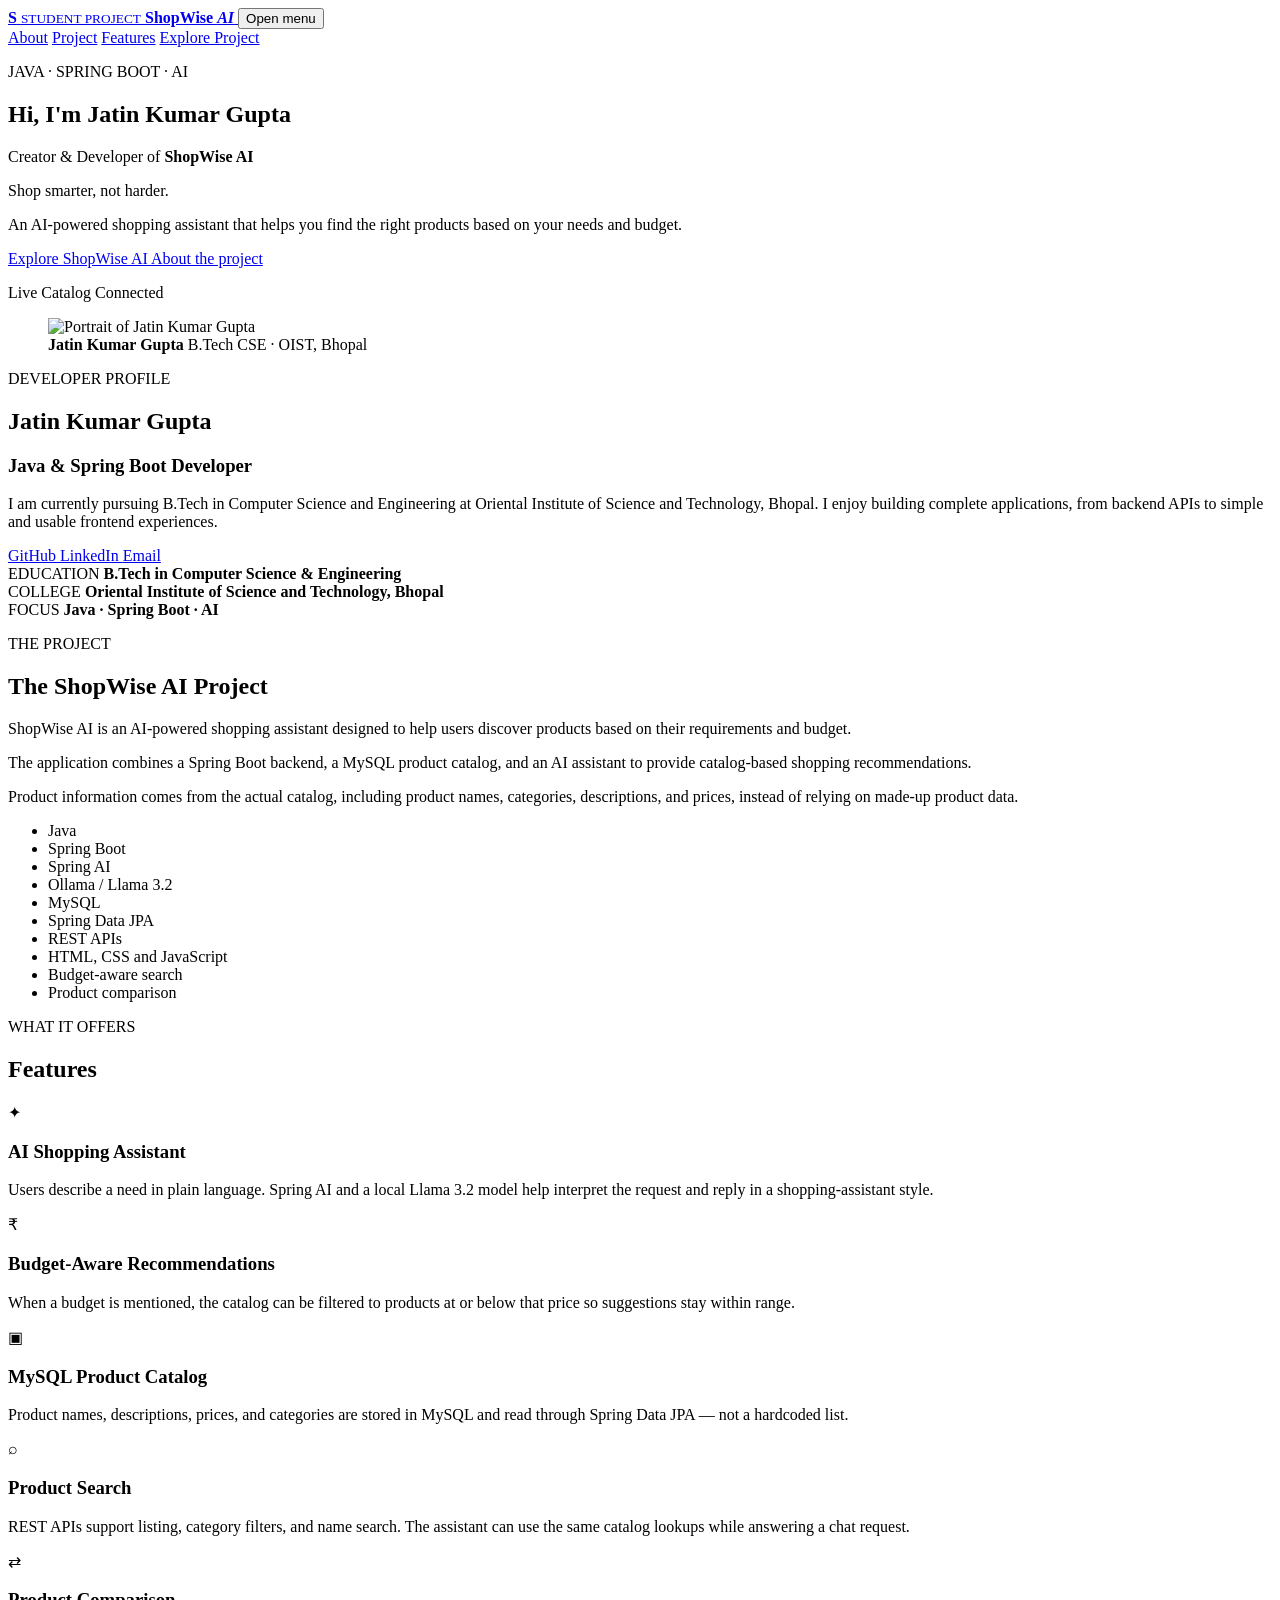
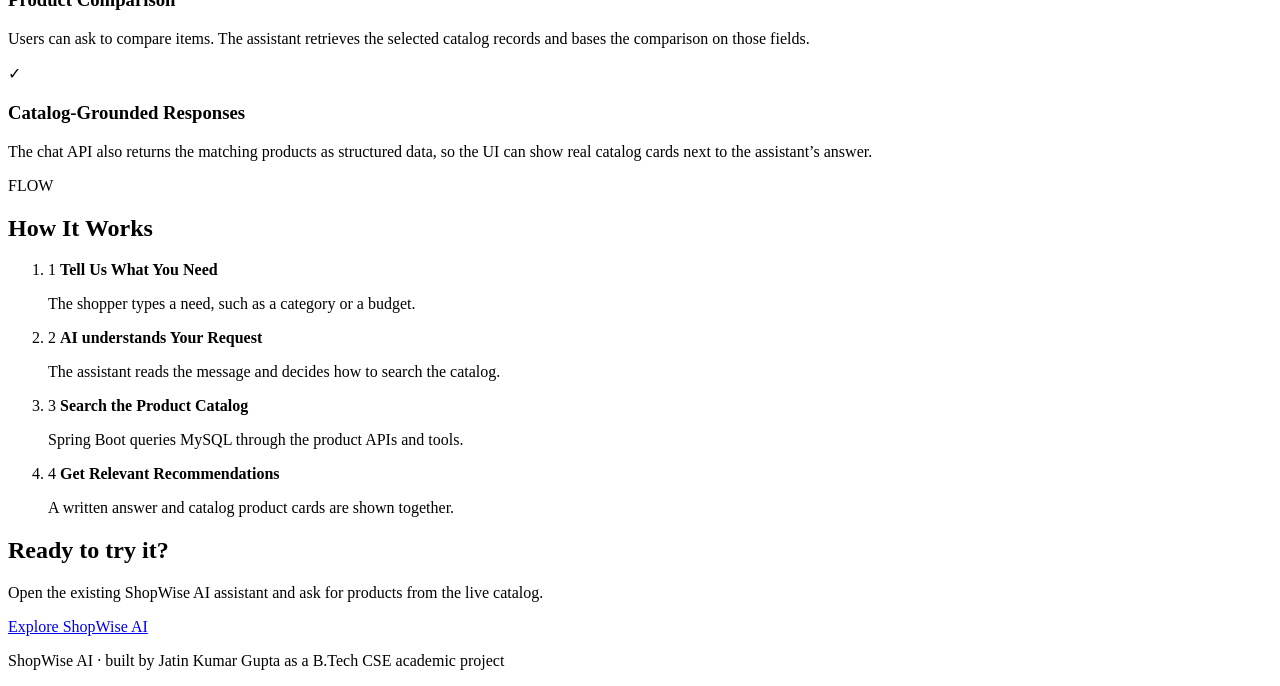
==== src/main/resources/static/index.html @ 2e9dcf94 "Initial release of ShopWise AI" ====
<!doctype html>
<html lang="en">
<head>
    <meta charset="UTF-8">
    <meta name="viewport" content="width=device-width, initial-scale=1.0">
    <meta name="description" content="ShopWise AI by Jatin Kumar Gupta — an AI shopping assistant built with Java, Spring Boot, and a MySQL product catalog.">
    <title>ShopWise AI | Jatin Kumar Gupta</title>
    <link rel="stylesheet" href="/styles.css">
</head>
<body class="landing-page">
<div class="page-glow glow-one"></div>
<div class="page-glow glow-two"></div>

<header class="landing-header">
    <div class="landing-header-inner">
        <a class="brand" href="/" aria-label="ShopWise AI home">
            <span class="brand-symbol" aria-hidden="true"><b>S</b><i></i><i></i></span>
            <span>
                <small>STUDENT PROJECT</small>
                <strong>ShopWise <em>AI</em></strong>
            </span>
        </a>
        <button class="nav-toggle" id="navToggle" type="button" aria-expanded="false" aria-controls="siteNav">
            <span class="sr-only">Open menu</span>
            <span></span><span></span><span></span>
        </button>
        <nav class="landing-nav" id="siteNav" aria-label="Page sections">
            <a href="#about">About</a>
            <a href="#project">Project</a>
            <a href="#features">Features</a>
            <a class="nav-cta" href="/chat.html">Explore Project</a>
        </nav>
    </div>
</header>

<main>
    <section class="hero" aria-labelledby="hero-title">

        <div class="hero-copy">

            <p class="section-kicker">
                JAVA · SPRING BOOT · AI
            </p>

            <h1 id="hero-title">
                Hi, I'm Jatin Kumar Gupta
            </h1>

            <p class="hero-subtitle">
                Creator &amp; Developer of <strong>ShopWise AI</strong>
            </p>

            <p class="hero-tagline">
                Shop smarter, not harder.
            </p>

            <p class="hero-intro">
                An AI-powered shopping assistant that helps you find
                the right products based on your needs and budget.
            </p>

            <div class="hero-actions">

                <a class="landing-cta" href="/chat.html">
                    Explore ShopWise AI
                </a>

                <a class="landing-cta secondary" href="#project">
                    About the project
                </a>

            </div>

            <p class="hero-status">
                <span></span>
                Live Catalog Connected
            </p>

        </div>

        <figure class="hero-photo">

            <img
                    src="/jatin-kumar-gupta.jpg.jpeg"
                    alt="Portrait of Jatin Kumar Gupta"
                    width="280"
                    height="280"
            >

            <figcaption>
                <strong>Jatin Kumar Gupta</strong>
                <span>B.Tech CSE · OIST, Bhopal</span>
            </figcaption>

        </figure>

    </section>

    <section class="landing-section" id="about" aria-labelledby="about-title">

        <p class="section-kicker">DEVELOPER PROFILE</p>

        <h2 id="about-title">Jatin Kumar Gupta</h2>

        <div class="about-card">

            <div class="about-intro">

                <h3>Java &amp; Spring Boot Developer</h3>

                <p>
                    I am currently pursuing B.Tech in Computer Science and
                    Engineering at Oriental Institute of Science and Technology,
                    Bhopal. I enjoy building complete applications, from backend
                    APIs to simple and usable frontend experiences.
                </p>
                <div class="developer-links">

                    <a
                            href="https://github.com/jatingupta18"
                            target="_blank"
                            rel="noopener noreferrer"
                    >
                        GitHub
                    </a>

                    <a
                            href="https://www.linkedin.com/in/jatingupta17"
                            target="_blank"
                            rel="noopener noreferrer"
                    >
                        LinkedIn
                    </a>

                    <a
                            href="mailto:jatingupta4010@gmail.com"
                    >
                        Email
                    </a>

                </div>

            </div>

            <div class="about-meta">

                <div class="about-meta-item">
                    <span>EDUCATION</span>
                    <strong>
                        B.Tech in Computer Science &amp; Engineering
                    </strong>
                </div>

                <div class="about-meta-item">
                    <span>COLLEGE</span>
                    <strong>
                        Oriental Institute of Science and Technology, Bhopal
                    </strong>
                </div>

                <div class="about-meta-item">
                    <span>FOCUS</span>
                    <strong>
                        Java · Spring Boot · AI
                    </strong>
                </div>

            </div>

        </div>

    </section>

    <section
            class="landing-section"
            id="project"
            aria-labelledby="project-title"
    >

        <p class="section-kicker">
            THE PROJECT
        </p>

        <h2 id="project-title">
            The ShopWise AI Project
        </h2>

        <div class="project-intro">

            <p>
                ShopWise AI is an AI-powered shopping assistant designed
                to help users discover products based on their requirements
                and budget.
            </p>

            <p>
                The application combines a Spring Boot backend, a MySQL
                product catalog, and an AI assistant to provide
                catalog-based shopping recommendations.
            </p>

            <p>
                Product information comes from the actual catalog, including
                product names, categories, descriptions, and prices, instead
                of relying on made-up product data.
            </p>

        </div>

        <ul class="tech-list" aria-label="Technologies and capabilities used">

            <li>Java</li>
            <li>Spring Boot</li>
            <li>Spring AI</li>
            <li>Ollama / Llama 3.2</li>
            <li>MySQL</li>
            <li>Spring Data JPA</li>
            <li>REST APIs</li>
            <li>HTML, CSS and JavaScript</li>
            <li>Budget-aware search</li>
            <li>Product comparison</li>

        </ul>

    </section>

    <section class="landing-section" id="features" aria-labelledby="features-title">
        <p class="section-kicker">WHAT IT OFFERS</p>
        <h2 id="features-title">Features</h2>
        <div class="feature-grid">
            <article class="feature-card">
                <span class="feature-icon" aria-hidden="true">✦</span>
                <h3>AI Shopping Assistant</h3>
                <p>Users describe a need in plain language. Spring AI and a local Llama 3.2 model help interpret the request and reply in a shopping-assistant style.</p>
            </article>
            <article class="feature-card">
                <span class="feature-icon" aria-hidden="true">₹</span>
                <h3>Budget-Aware Recommendations</h3>
                <p>When a budget is mentioned, the catalog can be filtered to products at or below that price so suggestions stay within range.</p>
            </article>
            <article class="feature-card">
                <span class="feature-icon" aria-hidden="true">▣</span>
                <h3>MySQL Product Catalog</h3>
                <p>Product names, descriptions, prices, and categories are stored in MySQL and read through Spring Data JPA — not a hardcoded list.</p>
            </article>
            <article class="feature-card">
                <span class="feature-icon" aria-hidden="true">⌕</span>
                <h3>Product Search</h3>
                <p>REST APIs support listing, category filters, and name search. The assistant can use the same catalog lookups while answering a chat request.</p>
            </article>
            <article class="feature-card">
                <span class="feature-icon" aria-hidden="true">⇄</span>
                <h3>Product Comparison</h3>
                <p>Users can ask to compare items. The assistant retrieves the selected catalog records and bases the comparison on those fields.</p>
            </article>
            <article class="feature-card">
                <span class="feature-icon" aria-hidden="true">✓</span>
                <h3>Catalog-Grounded Responses</h3>
                <p>The chat API also returns the matching products as structured data, so the UI can show real catalog cards next to the assistant’s answer.</p>
            </article>
        </div>
    </section>

    <section class="landing-section" id="how-it-works" aria-labelledby="how-title">
        <p class="section-kicker">FLOW</p>
        <h2 id="how-title">How It Works</h2>
        <ol class="steps">
            <li>
                <span>1</span>
                <strong>Tell Us What You Need</strong>
                <p>The shopper types a need, such as a category or a budget.</p>
            </li>
            <li>
                <span>2</span>
                <strong>AI understands Your Request</strong>
                <p>The assistant reads the message and decides how to search the catalog.</p>
            </li>
            <li>
                <span>3</span>
                <strong>Search the Product Catalog</strong>
                <p>Spring Boot queries MySQL through the product APIs and tools.</p>
            </li>
            <li>
                <span>4</span>
                <strong>Get Relevant Recommendations</strong>
                <p>A written answer and catalog product cards are shown together.</p>
            </li>
        </ol>
    </section>

    <section class="landing-cta-band" aria-labelledby="explore-title">
        <h2 id="explore-title">Ready to try it?</h2>
        <p>Open the existing ShopWise AI assistant and ask for products from the live catalog.</p>
        <a class="landing-cta" href="/chat.html">Explore ShopWise AI</a>
    </section>
</main>

<footer class="landing-footer">
    <p>ShopWise AI · built by Jatin Kumar Gupta as a B.Tech CSE academic project</p>
</footer>
<script src="/landing.js"></script>
</body>
</html>
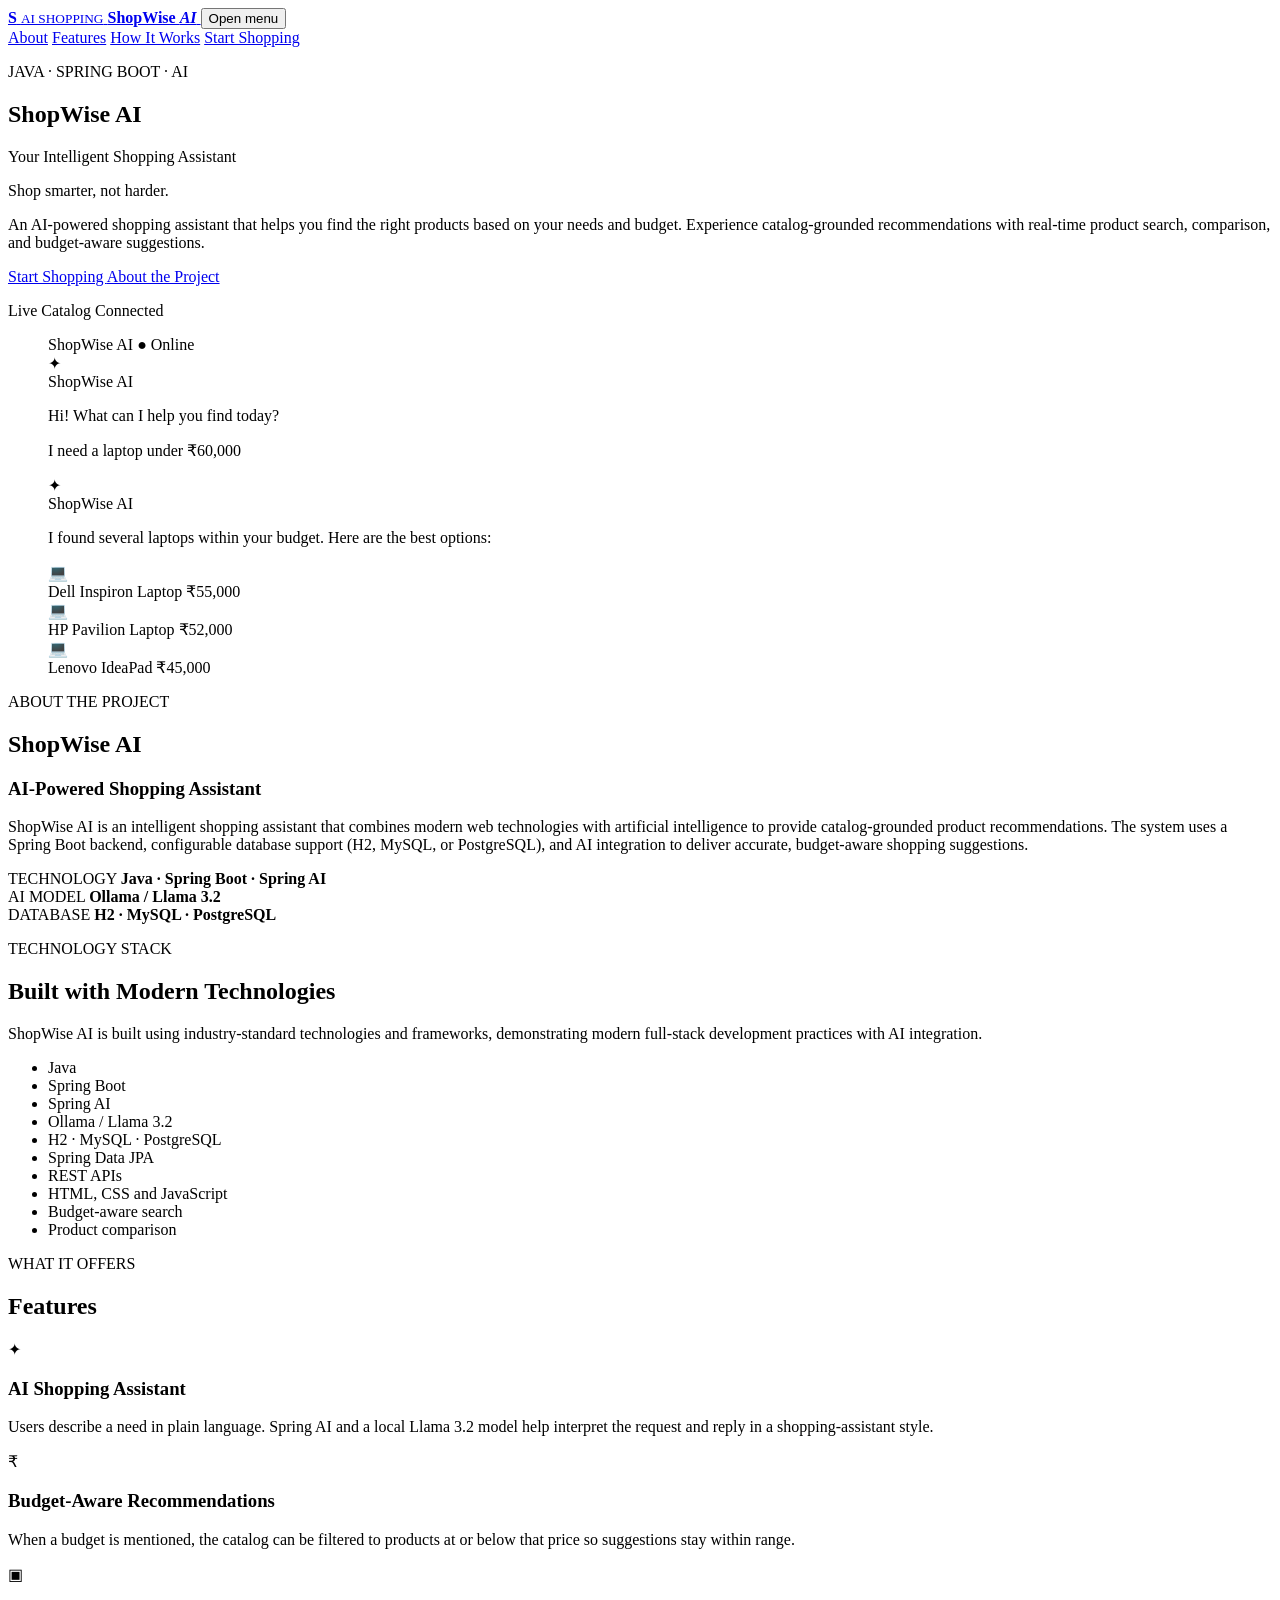
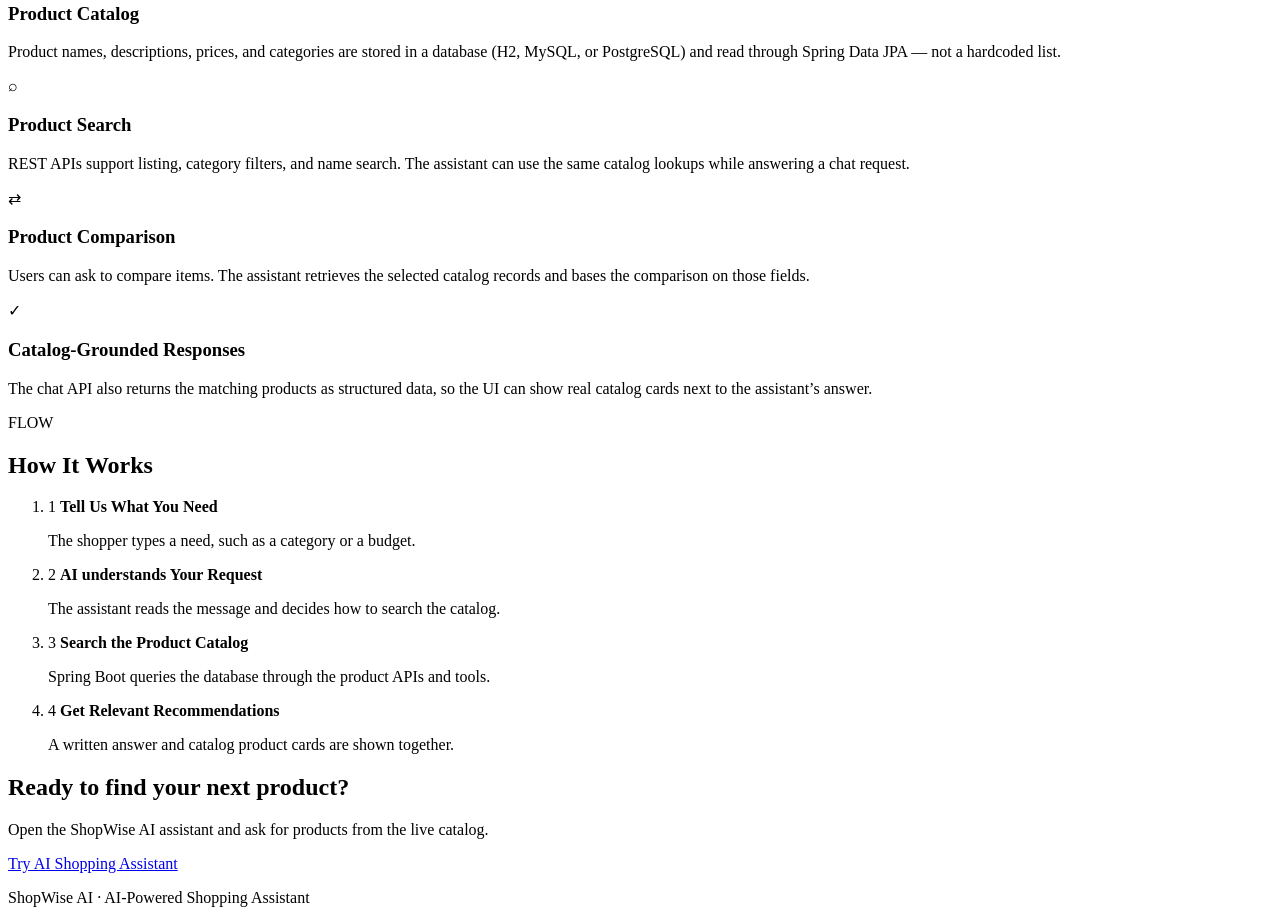
==== commit 3351ab9d: "Polish ShopWise AI landing page" ====
--- a/src/main/resources/static/index.html
+++ b/src/main/resources/static/index.html
@@ -3,8 +3,9 @@
 <head>
     <meta charset="UTF-8">
     <meta name="viewport" content="width=device-width, initial-scale=1.0">
-    <meta name="description" content="ShopWise AI by Jatin Kumar Gupta — an AI shopping assistant built with Java, Spring Boot, and a MySQL product catalog.">
-    <title>ShopWise AI | Jatin Kumar Gupta</title>
+    <meta name="description" content="ShopWise AI — an AI-powered shopping assistant built with Java, Spring Boot, and AI integration.">
+    <title>ShopWise AI | AI Shopping Assistant</title>
+    <script src="/theme.js"></script>
     <link rel="stylesheet" href="/styles.css">
 </head>
 <body class="landing-page">
@@ -16,7 +17,7 @@
         <a class="brand" href="/" aria-label="ShopWise AI home">
             <span class="brand-symbol" aria-hidden="true"><b>S</b><i></i><i></i></span>
             <span>
-                <small>STUDENT PROJECT</small>
+                <small>AI SHOPPING</small>
                 <strong>ShopWise <em>AI</em></strong>
             </span>
         </a>
@@ -26,9 +27,9 @@
         </button>
         <nav class="landing-nav" id="siteNav" aria-label="Page sections">
             <a href="#about">About</a>
-            <a href="#project">Project</a>
             <a href="#features">Features</a>
-            <a class="nav-cta" href="/chat.html">Explore Project</a>
+            <a href="#how-it-works">How It Works</a>
+            <a class="nav-cta" href="/chat.html">Start Shopping</a>
         </nav>
     </div>
 </header>
@@ -43,11 +44,11 @@
             </p>
 
             <h1 id="hero-title">
-                Hi, I'm Jatin Kumar Gupta
+                ShopWise AI
             </h1>
 
             <p class="hero-subtitle">
-                Creator &amp; Developer of <strong>ShopWise AI</strong>
+                Your Intelligent Shopping Assistant
             </p>
 
             <p class="hero-tagline">
@@ -57,16 +58,18 @@
             <p class="hero-intro">
                 An AI-powered shopping assistant that helps you find
                 the right products based on your needs and budget.
+                Experience catalog-grounded recommendations with real-time
+                product search, comparison, and budget-aware suggestions.
             </p>
 
             <div class="hero-actions">
 
                 <a class="landing-cta" href="/chat.html">
-                    Explore ShopWise AI
+                    Start Shopping
                 </a>
 
-                <a class="landing-cta secondary" href="#project">
-                    About the project
+                <a class="landing-cta secondary" href="#about">
+                    About the Project
                 </a>
 
             </div>
@@ -78,19 +81,58 @@
 
         </div>
 
-        <figure class="hero-photo">
-
-            <img
-                    src="/jatin-kumar-gupta.jpg.jpeg"
-                    alt="Portrait of Jatin Kumar Gupta"
-                    width="280"
-                    height="280"
-            >
-
-            <figcaption>
-                <strong>Jatin Kumar Gupta</strong>
-                <span>B.Tech CSE · OIST, Bhopal</span>
-            </figcaption>
+        <figure class="hero-preview">
+
+            <div class="assistant-preview">
+                <div class="preview-header">
+                    <span class="preview-brand">ShopWise AI</span>
+                    <span class="preview-status">● Online</span>
+                </div>
+                <div class="preview-chat">
+                    <div class="preview-message assistant">
+                        <span class="preview-avatar">✦</span>
+                        <div class="preview-content">
+                            <span class="preview-label">ShopWise AI</span>
+                            <p>Hi! What can I help you find today?</p>
+                        </div>
+                    </div>
+                    <div class="preview-message user">
+                        <div class="preview-content">
+                            <p>I need a laptop under ₹60,000</p>
+                        </div>
+                    </div>
+                    <div class="preview-message assistant">
+                        <span class="preview-avatar">✦</span>
+                        <div class="preview-content">
+                            <span class="preview-label">ShopWise AI</span>
+                            <p>I found several laptops within your budget. Here are the best options:</p>
+                        </div>
+                    </div>
+                </div>
+                <div class="preview-products">
+                    <div class="preview-product-card">
+                        <div class="preview-product-icon">💻</div>
+                        <div class="preview-product-info">
+                            <span class="preview-product-name">Dell Inspiron Laptop</span>
+                            <span class="preview-product-price">₹55,000</span>
+                        </div>
+                    </div>
+                    <div class="preview-product-card">
+                        <div class="preview-product-icon">💻</div>
+                        <div class="preview-product-info">
+                            <span class="preview-product-name">HP Pavilion Laptop</span>
+                            <span class="preview-product-price">₹52,000</span>
+                        </div>
+                    </div>
+                    <div class="preview-product-card">
+                        <div class="preview-product-icon">💻</div>
+                        <div class="preview-product-info">
+                            <span class="preview-product-name">Lenovo IdeaPad</span>
+                            <span class="preview-product-price">₹45,000</span>
+                        </div>
+                    </div>
+                </div>
+            </div>
 
         </figure>
 
@@ -98,70 +140,46 @@
 
     <section class="landing-section" id="about" aria-labelledby="about-title">
 
-        <p class="section-kicker">DEVELOPER PROFILE</p>
-
-        <h2 id="about-title">Jatin Kumar Gupta</h2>
+        <p class="section-kicker">ABOUT THE PROJECT</p>
+
+        <h2 id="about-title">ShopWise AI</h2>
 
         <div class="about-card">
 
             <div class="about-intro">
 
-                <h3>Java &amp; Spring Boot Developer</h3>
+                <h3>AI-Powered Shopping Assistant</h3>
 
                 <p>
-                    I am currently pursuing B.Tech in Computer Science and
-                    Engineering at Oriental Institute of Science and Technology,
-                    Bhopal. I enjoy building complete applications, from backend
-                    APIs to simple and usable frontend experiences.
+                    ShopWise AI is an intelligent shopping assistant that combines
+                    modern web technologies with artificial intelligence to provide
+                    catalog-grounded product recommendations. The system uses a
+                    Spring Boot backend, configurable database support (H2, MySQL, or PostgreSQL),
+                    and AI integration to deliver accurate, budget-aware shopping suggestions.
                 </p>
-                <div class="developer-links">
-
-                    <a
-                            href="https://github.com/jatingupta18"
-                            target="_blank"
-                            rel="noopener noreferrer"
-                    >
-                        GitHub
-                    </a>
-
-                    <a
-                            href="https://www.linkedin.com/in/jatingupta17"
-                            target="_blank"
-                            rel="noopener noreferrer"
-                    >
-                        LinkedIn
-                    </a>
-
-                    <a
-                            href="mailto:jatingupta4010@gmail.com"
-                    >
-                        Email
-                    </a>
-
-                </div>
 
             </div>
 
             <div class="about-meta">
 
                 <div class="about-meta-item">
-                    <span>EDUCATION</span>
+                    <span>TECHNOLOGY</span>
                     <strong>
-                        B.Tech in Computer Science &amp; Engineering
+                        Java · Spring Boot · Spring AI
                     </strong>
                 </div>
 
                 <div class="about-meta-item">
-                    <span>COLLEGE</span>
+                    <span>AI MODEL</span>
                     <strong>
-                        Oriental Institute of Science and Technology, Bhopal
+                        Ollama / Llama 3.2
                     </strong>
                 </div>
 
                 <div class="about-meta-item">
-                    <span>FOCUS</span>
+                    <span>DATABASE</span>
                     <strong>
-                        Java · Spring Boot · AI
+                        H2 · MySQL · PostgreSQL
                     </strong>
                 </div>
 
@@ -173,36 +191,24 @@
 
     <section
             class="landing-section"
-            id="project"
-            aria-labelledby="project-title"
+            id="technology"
+            aria-labelledby="technology-title"
     >
 
         <p class="section-kicker">
-            THE PROJECT
+            TECHNOLOGY STACK
         </p>
 
-        <h2 id="project-title">
-            The ShopWise AI Project
+        <h2 id="technology-title">
+            Built with Modern Technologies
         </h2>
 
         <div class="project-intro">
 
             <p>
-                ShopWise AI is an AI-powered shopping assistant designed
-                to help users discover products based on their requirements
-                and budget.
-            </p>
-
-            <p>
-                The application combines a Spring Boot backend, a MySQL
-                product catalog, and an AI assistant to provide
-                catalog-based shopping recommendations.
-            </p>
-
-            <p>
-                Product information comes from the actual catalog, including
-                product names, categories, descriptions, and prices, instead
-                of relying on made-up product data.
+                ShopWise AI is built using industry-standard technologies
+                and frameworks, demonstrating modern full-stack development
+                practices with AI integration.
             </p>
 
         </div>
@@ -213,7 +219,7 @@
             <li>Spring Boot</li>
             <li>Spring AI</li>
             <li>Ollama / Llama 3.2</li>
-            <li>MySQL</li>
+            <li>H2 · MySQL · PostgreSQL</li>
             <li>Spring Data JPA</li>
             <li>REST APIs</li>
             <li>HTML, CSS and JavaScript</li>
@@ -240,8 +246,8 @@
             </article>
             <article class="feature-card">
                 <span class="feature-icon" aria-hidden="true">▣</span>
-                <h3>MySQL Product Catalog</h3>
-                <p>Product names, descriptions, prices, and categories are stored in MySQL and read through Spring Data JPA — not a hardcoded list.</p>
+                <h3>Product Catalog</h3>
+                <p>Product names, descriptions, prices, and categories are stored in a database (H2, MySQL, or PostgreSQL) and read through Spring Data JPA — not a hardcoded list.</p>
             </article>
             <article class="feature-card">
                 <span class="feature-icon" aria-hidden="true">⌕</span>
@@ -278,7 +284,7 @@
             <li>
                 <span>3</span>
                 <strong>Search the Product Catalog</strong>
-                <p>Spring Boot queries MySQL through the product APIs and tools.</p>
+                <p>Spring Boot queries the database through the product APIs and tools.</p>
             </li>
             <li>
                 <span>4</span>
@@ -289,14 +295,14 @@
     </section>
 
     <section class="landing-cta-band" aria-labelledby="explore-title">
-        <h2 id="explore-title">Ready to try it?</h2>
-        <p>Open the existing ShopWise AI assistant and ask for products from the live catalog.</p>
-        <a class="landing-cta" href="/chat.html">Explore ShopWise AI</a>
+        <h2 id="explore-title">Ready to find your next product?</h2>
+        <p>Open the ShopWise AI assistant and ask for products from the live catalog.</p>
+        <a class="landing-cta" href="/chat.html">Try AI Shopping Assistant</a>
     </section>
 </main>
 
 <footer class="landing-footer">
-    <p>ShopWise AI · built by Jatin Kumar Gupta as a B.Tech CSE academic project</p>
+    <p>ShopWise AI · AI-Powered Shopping Assistant</p>
 </footer>
 <script src="/landing.js"></script>
 </body>
